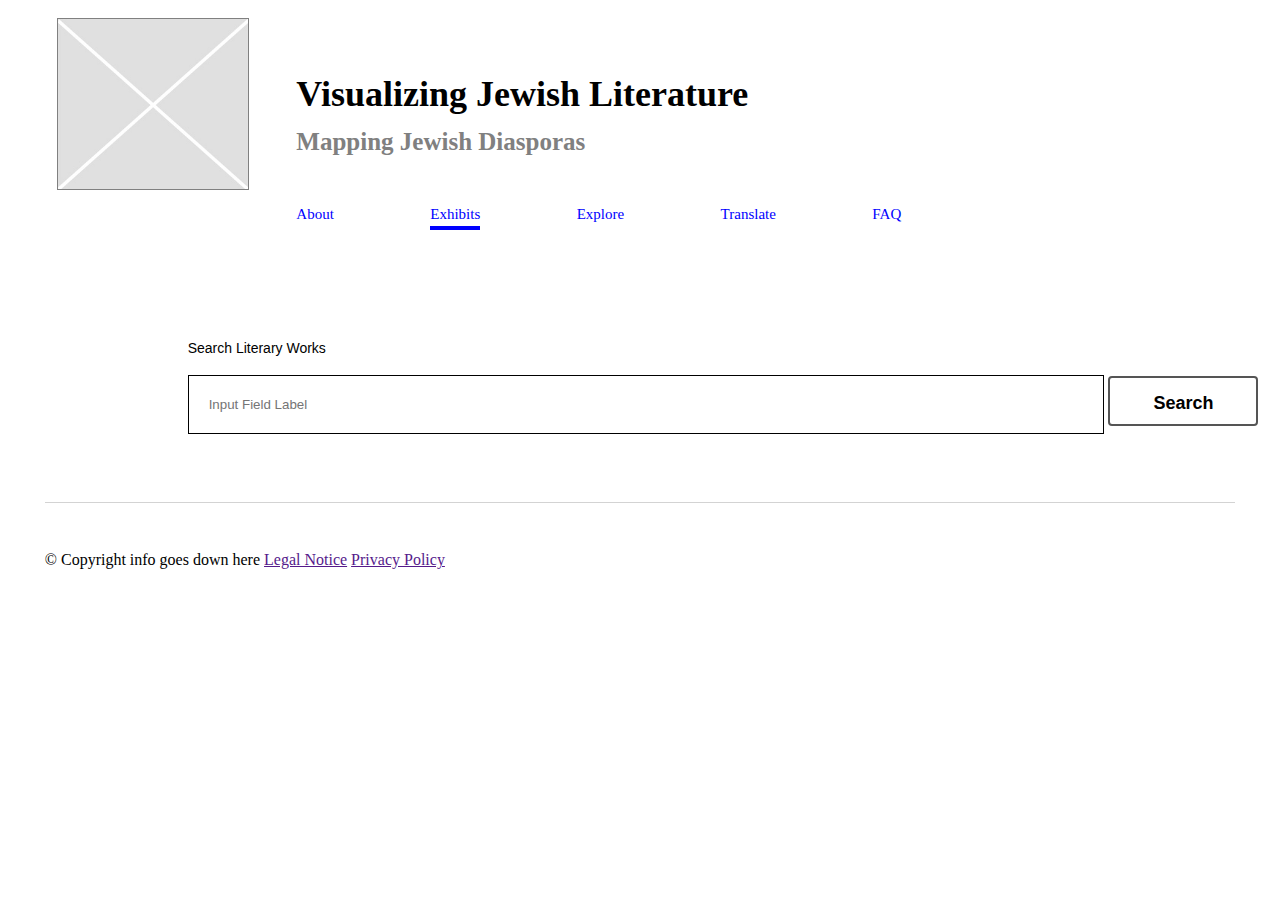
==== website/exhibits.html @ 2cd08a55 "Add files via upload" ====
<!doctype html>
<html lang="en">
  <head>
    <!-- Required meta tags -->
    <meta charset="utf-8">
    <meta name="viewport" content="width=device-width, initial-scale=1, shrink-to-fit=no">
    <!-- Add in key words and description! -->


    <!-- Bootstrap CSS -->
    <link rel="stylesheet" href="https://stackpath.bootstrapcdn.com/bootstrap/4.1.1/css/bootstrap.min.css" integrity="sha384-WskhaSGFgHYWDcbwN70/dfYBj47jz9qbsMId/iRN3ewGhXQFZCSftd1LZCfmhktB" crossorigin="anonymous">
    <title>Jewish Language Orthographies</title>
    <link rel="stylesheet" href="css/jewish_lang_orth.css">

    <!-- add an icon -->


  </head>
  <body>
    <header>
        <img class="top-right-image" src="images/placeholder-rectangle.jpg" alt="placeholder image">        
        <div class= "header-text">
            <h1>Visualizing Jewish Literature</h1>
            <h2>Mapping Jewish Diasporas</h2>        
            <nav>
                <a href="index.html">About</a>
                <a href="exhibits.html"class="active">Exhibits</a>
                <a href="explore.html">Explore</a>
                <a href="translate.html">Translate</a>
                <a href="faq.html">FAQ</a>
            </nav>
        </div>
    </header>
    <main>
        <div class="search-container">
            <p id="Search-Lit">Search Literary Works</p>
            <form action="/action_page.php">
                <input type="text" placeholder="Input Field Label" name="search">
                <button type="submit">Search</button>
            </form>
        </div>

    <hr>



    </main>


    <footer>
        <p>&copy; Copyright info goes down here     
        <a href="">   Legal Notice</a>     
        <a href="">   Privacy Policy</a></p>
    </footer>


        <!-- Optional JavaScript -->
    <!-- jQuery first, then Popper.js, then Bootstrap JS -->
    <script src="https://code.jquery.com/jquery-3.3.1.slim.min.js" integrity="sha384-q8i/X+965DzO0rT7abK41JStQIAqVgRVzpbzo5smXKp4YfRvH+8abtTE1Pi6jizo" crossorigin="anonymous"></script>
    <script src="https://cdnjs.cloudflare.com/ajax/libs/popper.js/1.14.3/umd/popper.min.js" integrity="sha384-ZMP7rVo3mIykV+2+9J3UJ46jBk0WLaUAdn689aCwoqbBJiSnjAK/l8WvCWPIPm49" crossorigin="anonymous"></script>
    <script src="https://stackpath.bootstrapcdn.com/bootstrap/4.1.1/js/bootstrap.min.js" integrity="sha384-smHYKdLADwkXOn1EmN1qk/HfnUcbVRZyYmZ4qpPea6sjB/pTJ0euyQp0Mk8ck+5T" crossorigin="anonymous"></script>


  </body>
</html>
---- website/css/jewish_lang_orth.css ----
body{
    margin: .5% 3.5% .5% 3.5%;
    padding: 0%;
    text-align: left;
}


header{
    display: inline-block;
    margin-bottom: 5%;
    width: 100%;
    height: 15%;
    padding: 5px, 1px;
}

h1{
    color: black;
/*  text-align: left;
*/  font-size: 36px;
 f
    font-weight: bold;

}

h2{
    color: black;
    text-align: left;
    font-size: 26px;
    font: "Helvetica";
    font-weight: bold;
    line-height: 1;
}

p{
    /*NEED A FONT AND SIZE!*/
}



img.top-right-image{
    display: inline-block;
    position: static;
    width: 190px;
    height: 170px;
    float: left;
    border: 1px solid grey;
    margin-top: 1%;
    margin-right: 4%;
    margin-left: 1%;
}



@media screen and (max-width: 600px){
    img.top-right-image{
        display: none;
    }
}

.header-text{
    position: static;
    line-height: 1.6;
    padding: 1%;
    padding-left: 8%;
    padding-top: 3%;
    text-align: left;
    font-size: 15px;
    left: 220px;
}

.header-text h1{
/*    font: 50pt;
*/    margin-bottom: 5px;
}

.header-text h2{
    margin-top: 5px;
    color: grey;
    font-size: 25px;
}

nav{
/*  float: left;
*/  /*width: 80%;*/
/*  margin-top: 2%;
*/  overflow: hidden;
}

nav a{
    color: Blue;
    text-decoration: none;
    height: 3%;
    display: inline-block;
    text-align: left;
    padding-left: 0%;
    padding-top: 3%;
    margin-right: 10%;
    cursor: pointer;
    font-size: 15px;
}


.active, nav a:hover{
    text-decoration: none;
    border-bottom: solid 4px;
/*    padding: .1em;
*/    color: blue;
}


.search-container{
    display: block;
    width: 100%;
    margin: 0 auto;
    position: static;
    padding-left: 12%;
}

p#Search-Lit{
    font-family: Verdana, Geneva, sans-serif;
    font-size: 14px;
    padding-bottom: .5%;
    padding-top: 2%;
    padding-left: 0%;
    text-align: left;
}

.search-container form{
    display: block;
    position: static;
    margin: 0 auto;
    padding-bottom: 5%;
}

.search-container input{
/*  margin: auto;
*/  width: 75%;
    height: 55px;
/*    padding: 10px;
*/  padding-left: 20px;
    border-color: black;
    border: 1px solid black;
/*    justify-content: center;
    align-items: center;*/
}

.search-container button{
    display: block;
    background-color: white;
    color: black;
    border: 2px solid #555555;
    height: 50px;
    width: 150px;
    font-weight: bold;
    font-size: 18px;
    border-radius: 4px;
/*    text-align: center;
*/
    padding: 15px 15px;
    display: inline-block;
    text-decoration: none;
}

hr{
    border: 0;
    clear:both;
    display:block;
    width: 100%;               
    background-color: LightGray;
    height: 1px;
}


.introduction{
    width: 90%;
    justify-content: left;
    text-align: left;
    padding-left: 8%;
    padding-bottom: 5%;
    padding-top: 3%;
}

p.larger-text{
    font-size: 16pt;
    line-height: 1.6;
    font-family: "Century Gothic", CenturyGothic, AppleGothic, sans-serif;
    width: 80%;
    padding-bottom: 3%;
}


.featured-boxes{
    display: inline-block;
    border: 1px solid lightgray;
    margin-bottom: 5%;
    /*margin-right: 0%; 
i need to adjust the body if i want it to take up whole width
 */
}


button{

    height: 55px;
    width: 150px;
    font-weight: bold;
    font-size: 18px;
    border-radius: 4px;
    text-align: center;
    padding: 15px 32px;
    display: inline-block;
    text-decoration: none;
}

.featured-boxes button{
    background-color: white;
    color: black;
    border: 2px solid #555555;
    height: 45px;
    width: 220px;
    font: "Helvetica";
    font-size: 14px;
    border-radius: 4px;
    text-align: center;
    padding: 10px 32px;
    text-decoration: none;
    margin-bottom: 7%;
}

.featured-odd{
    background-image: url(../images/placeholder-square.jpg);
    padding-right: 10%;
    text-align: left;
    padding-top: 5%;
}

.featured-odd h1{
    padding-left: 8%;
    padding-bottom: 3%;
    text-align: left;
}


.featured-odd p{
    padding-left: 8%;
    padding-bottom: 3%;
    text-align: left;
}

.featured-odd h1{
    font-size: 36pt;
}

.featured-odd button{
    margin-left: 8%;

}

.featured-even{
    display: inline-block;
    padding-left: 12%;
    justify-content: right;
    padding-right: 8%;
    text-align: right;
    padding-top: 5%;
    padding-bottom: 3%;
}

.featured-even h1{
    padding-bottom: 3%;
    text-align: right;  
    font-size: 36pt;
}

.featured-even p{
text-align: right;
    padding-bottom: 3%;
}



.abt-this-project-text{
/*    width: 60%;
*/    padding-left: 5%;
    margin-bottom: 5%;
}

.abt-this-project h2{
    width: 65%;
   font-family: "Helvetica Neue", Helvetica, Arial, sans-serif;
   font-size: 28pt;
    padding-top: 5%;
    padding-bottom: 3%;
}

.abt-this-project p{
    width: 65%;

    padding-left: 3%;
    padding-top: 0%;
    padding-bottom: 3%;
}

.abt-this-project img{
    display: inline;
    width: 130px;
    height: 130px;
    float: right;
    border: 1px solid grey;
    margin-right: 12%;
    margin-left: 5%;
}

@media screen and (max-width: 600px){
    .abt-this-project img{
        display: none;
    }
}

.bottom-nav nav{
/*  display: block;
*/  margin: 3%;

}

footer{
    width: 100%;
    display: inline-block;
    margin-top: 2%;
    margin-bottom: 0%;
    padding: 0%;
    text-align: left;


}
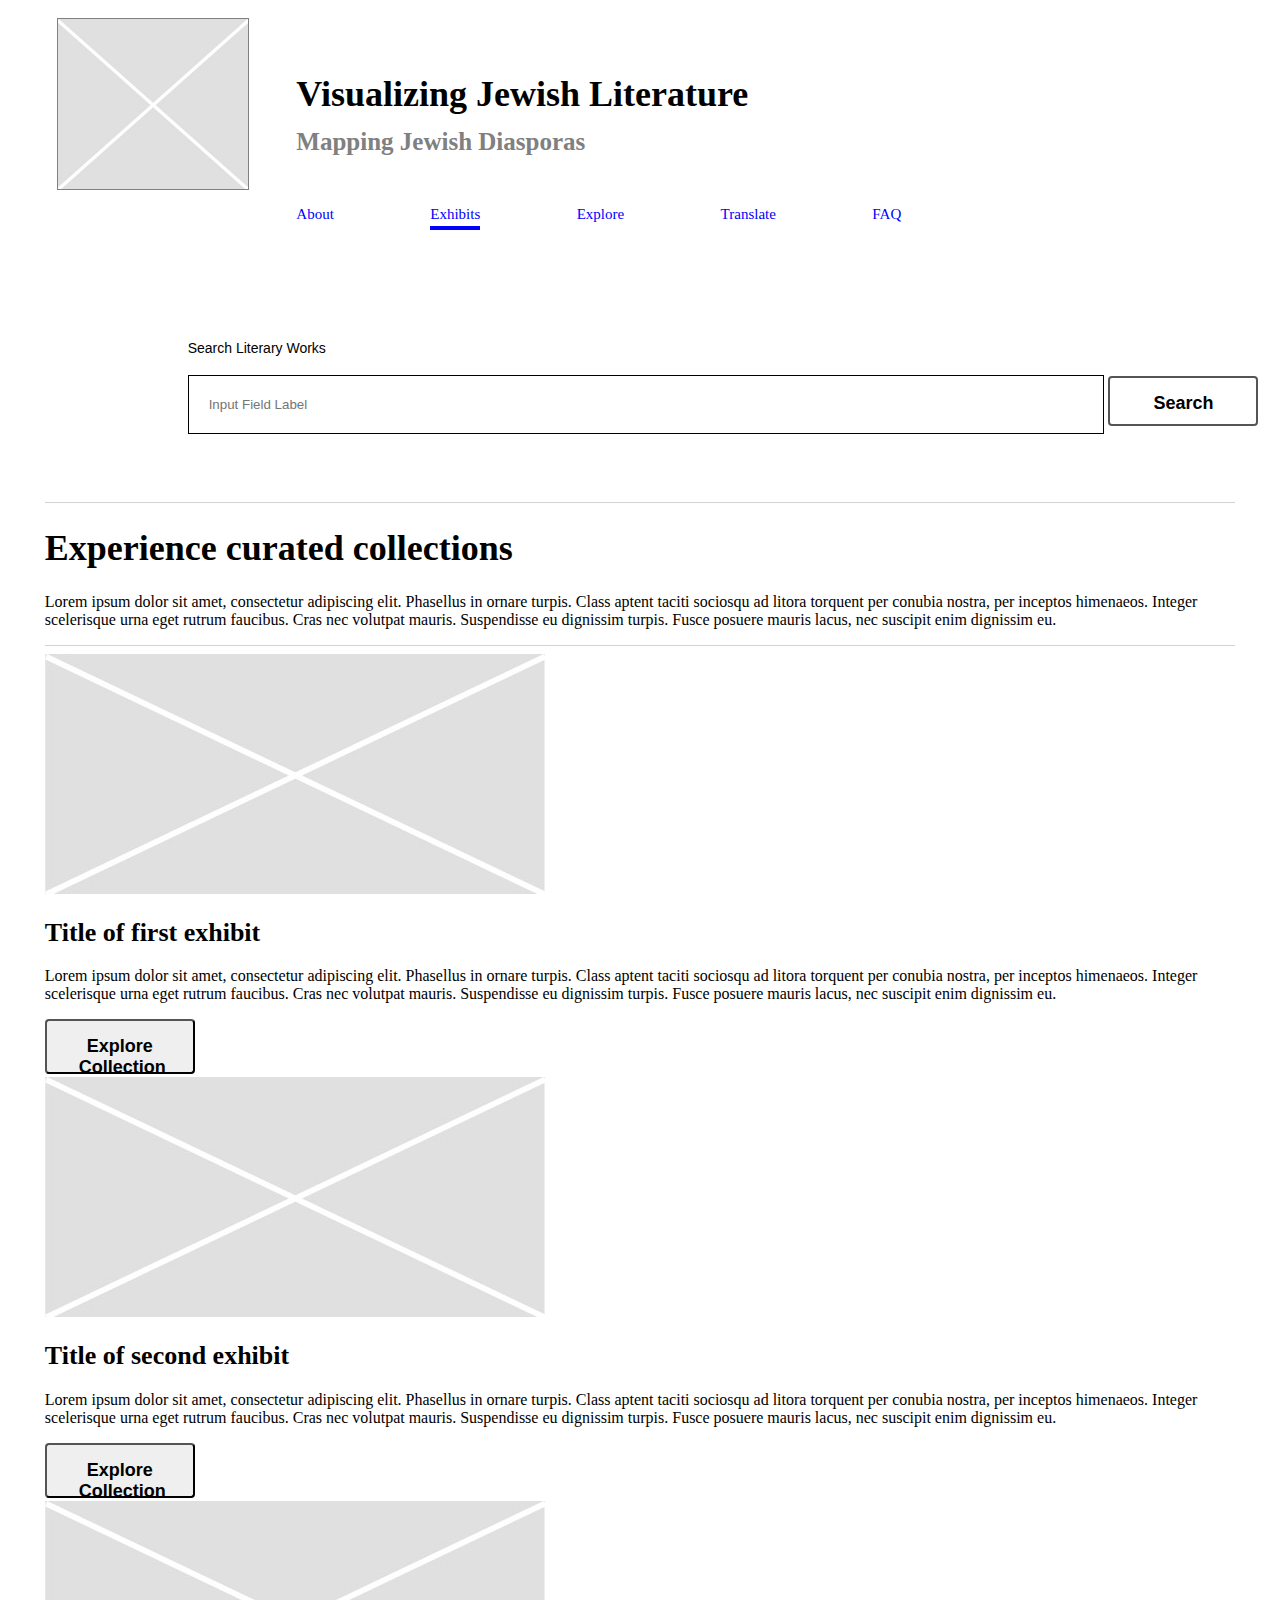
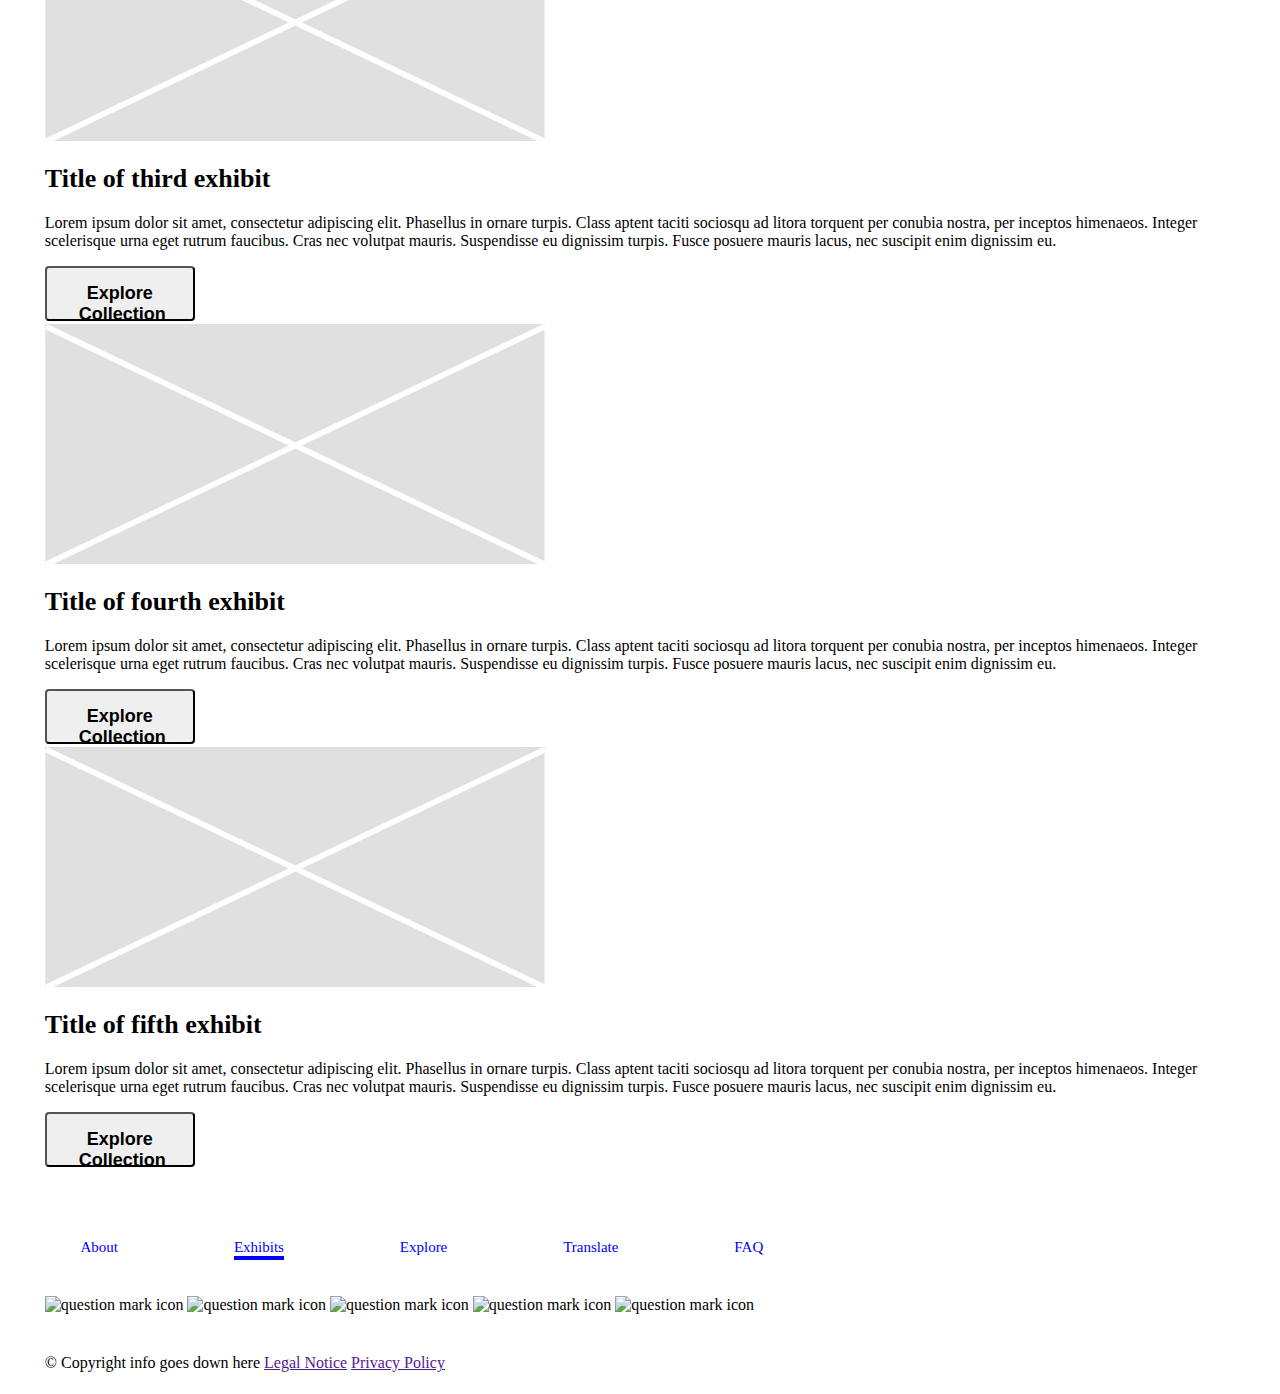
==== commit 31feb21a: "Completed Exhibits skeleton to match wireframe" ====
--- a/website/exhibits.html
+++ b/website/exhibits.html
@@ -1,6 +1,6 @@
 <!doctype html>
 <html lang="en">
-  <head>
+<head>
     <!-- Required meta tags -->
     <meta charset="utf-8">
     <meta name="viewport" content="width=device-width, initial-scale=1, shrink-to-fit=no">
@@ -14,9 +14,9 @@
 
     <!-- add an icon -->
 
+</head>
 
-  </head>
-  <body>
+<body>
     <header>
         <img class="top-right-image" src="images/placeholder-rectangle.jpg" alt="placeholder image">        
         <div class= "header-text">
@@ -24,7 +24,7 @@
             <h2>Mapping Jewish Diasporas</h2>        
             <nav>
                 <a href="index.html">About</a>
-                <a href="exhibits.html"class="active">Exhibits</a>
+                <a href="exhibits.html" class="active">Exhibits</a>
                 <a href="explore.html">Explore</a>
                 <a href="translate.html">Translate</a>
                 <a href="faq.html">FAQ</a>
@@ -42,11 +42,80 @@
 
     <hr>
 
+    <div class="experience-intro">
+        <h1>Experience curated collections</h1>
+        <p>Lorem ipsum dolor sit amet, consectetur adipiscing elit. Phasellus in ornare turpis. Class aptent taciti sociosqu ad litora torquent per conubia nostra, per inceptos himenaeos. Integer scelerisque urna eget rutrum faucibus. Cras nec volutpat mauris. Suspendisse eu dignissim turpis. Fusce posuere mauris lacus, nec suscipit enim dignissim eu.</p>
+    </div>
 
 
-    </main>
+    <hr>
 
 
+    <div class="exhibit-box-container">
+        <div class="exhibit-box">
+            <img src="images/placeholder-rectangle.jpg" alt="First exhibit box image">
+            <div class="exhibit-box-text">
+                <h2>Title of first exhibit</h2>
+                <p>Lorem ipsum dolor sit amet, consectetur adipiscing elit. Phasellus in ornare turpis. Class aptent taciti sociosqu ad litora torquent per conubia nostra, per inceptos himenaeos. Integer scelerisque urna eget rutrum faucibus. Cras nec volutpat mauris. Suspendisse eu dignissim turpis. Fusce posuere mauris lacus, nec suscipit enim dignissim eu.</p>
+            </div>
+            <button onclick="href='exhibits.html'" type="button">Explore Collection</button>
+        </div>
+        
+        <div class="exhibit-box">
+            <img src="images/placeholder-rectangle.jpg" alt="Second exhibit box image">
+            <div class="exhibit-box-text">
+                <h2>Title of second exhibit</h2>
+                <p>Lorem ipsum dolor sit amet, consectetur adipiscing elit. Phasellus in ornare turpis. Class aptent taciti sociosqu ad litora torquent per conubia nostra, per inceptos himenaeos. Integer scelerisque urna eget rutrum faucibus. Cras nec volutpat mauris. Suspendisse eu dignissim turpis. Fusce posuere mauris lacus, nec suscipit enim dignissim eu.</p>
+            </div>
+            <button onclick="href='exhibits.html'" type="button">Explore Collection</button>
+        </div>
+        
+        <div class="exhibit-box">
+            <img src="images/placeholder-rectangle.jpg" alt="Third exhibit box image">
+            <div class="exhibit-box-text">
+                <h2>Title of third exhibit</h2>
+                <p>Lorem ipsum dolor sit amet, consectetur adipiscing elit. Phasellus in ornare turpis. Class aptent taciti sociosqu ad litora torquent per conubia nostra, per inceptos himenaeos. Integer scelerisque urna eget rutrum faucibus. Cras nec volutpat mauris. Suspendisse eu dignissim turpis. Fusce posuere mauris lacus, nec suscipit enim dignissim eu.</p>
+            </div>
+            <button onclick="href='exhibits.html'" type="button">Explore Collection</button>
+        </div>
+
+        <div class="exhibit-box">
+            <img src="images/placeholder-rectangle.jpg" alt="Fourth exhibit box image">
+             <div class="exhibit-box-text">
+                <h2>Title of fourth exhibit</h2>
+                <p>Lorem ipsum dolor sit amet, consectetur adipiscing elit. Phasellus in ornare turpis. Class aptent taciti sociosqu ad litora torquent per conubia nostra, per inceptos himenaeos. Integer scelerisque urna eget rutrum faucibus. Cras nec volutpat mauris. Suspendisse eu dignissim turpis. Fusce posuere mauris lacus, nec suscipit enim dignissim eu.</p>
+            </div>
+            <button onclick="href='exhibits.html'" type="button">Explore Collection</button>
+        </div>
+
+        <div class="exhibit-box">
+            <img src="images/placeholder-rectangle.jpg" alt="Fifth exhibit box image">
+            <div class="exhibit-box-text">
+                <h2>Title of fifth exhibit</h2>
+                <p>Lorem ipsum dolor sit amet, consectetur adipiscing elit. Phasellus in ornare turpis. Class aptent taciti sociosqu ad litora torquent per conubia nostra, per inceptos himenaeos. Integer scelerisque urna eget rutrum faucibus. Cras nec volutpat mauris. Suspendisse eu dignissim turpis. Fusce posuere mauris lacus, nec suscipit enim dignissim eu.</p>
+            </div>
+            <button onclick="href='exhibits.html'" type="button">Explore Collection</button>
+        </div>
+    </div>
+
+        <div class="bottom-nav">
+            <nav>
+                <a href="index.html">About</a>
+                <a href="exhibits.html" class="active">Exhibits</a>
+                <a href="explore.html">Explore</a>
+                <a href="translate.html">Translate</a>
+                <a href="faq.html">FAQ</a>
+            </nav>
+            <div class="social-media-icons">
+                <img src="images/placeholder-question-mark.png" alt="question mark icon">
+                <img src="images/placeholder-question-mark.png" alt="question mark icon">
+                <img src="images/placeholder-question-mark.png" alt="question mark icon">
+                <img src="images/placeholder-question-mark.png" alt="question mark icon">
+                <img src="images/placeholder-question-mark.png" alt="question mark icon">
+            </div>
+        </div>
+
+    </main>
     <footer>
         <p>&copy; Copyright info goes down here     
         <a href="">   Legal Notice</a>     
@@ -54,7 +123,7 @@
     </footer>
 
 
-        <!-- Optional JavaScript -->
+    <!-- Optional JavaScript -->
     <!-- jQuery first, then Popper.js, then Bootstrap JS -->
     <script src="https://code.jquery.com/jquery-3.3.1.slim.min.js" integrity="sha384-q8i/X+965DzO0rT7abK41JStQIAqVgRVzpbzo5smXKp4YfRvH+8abtTE1Pi6jizo" crossorigin="anonymous"></script>
     <script src="https://cdnjs.cloudflare.com/ajax/libs/popper.js/1.14.3/umd/popper.min.js" integrity="sha384-ZMP7rVo3mIykV+2+9J3UJ46jBk0WLaUAdn689aCwoqbBJiSnjAK/l8WvCWPIPm49" crossorigin="anonymous"></script>
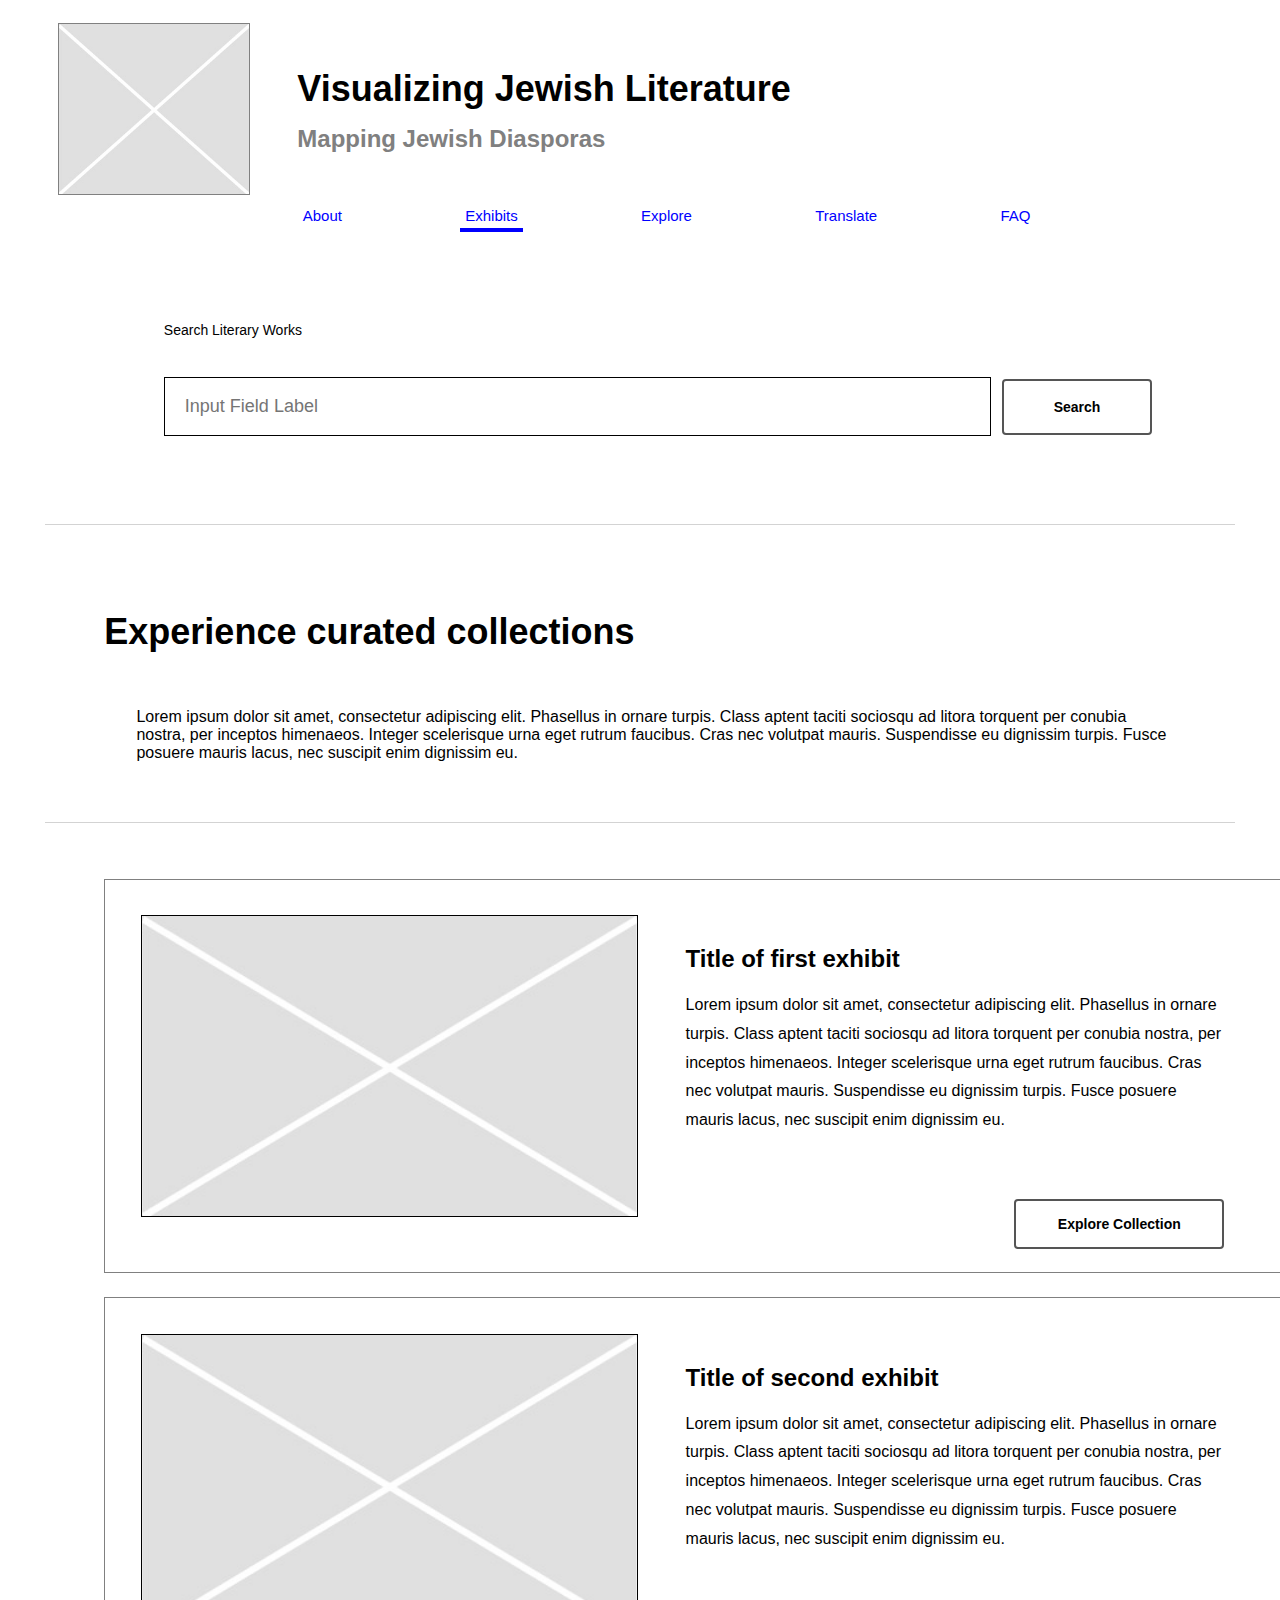
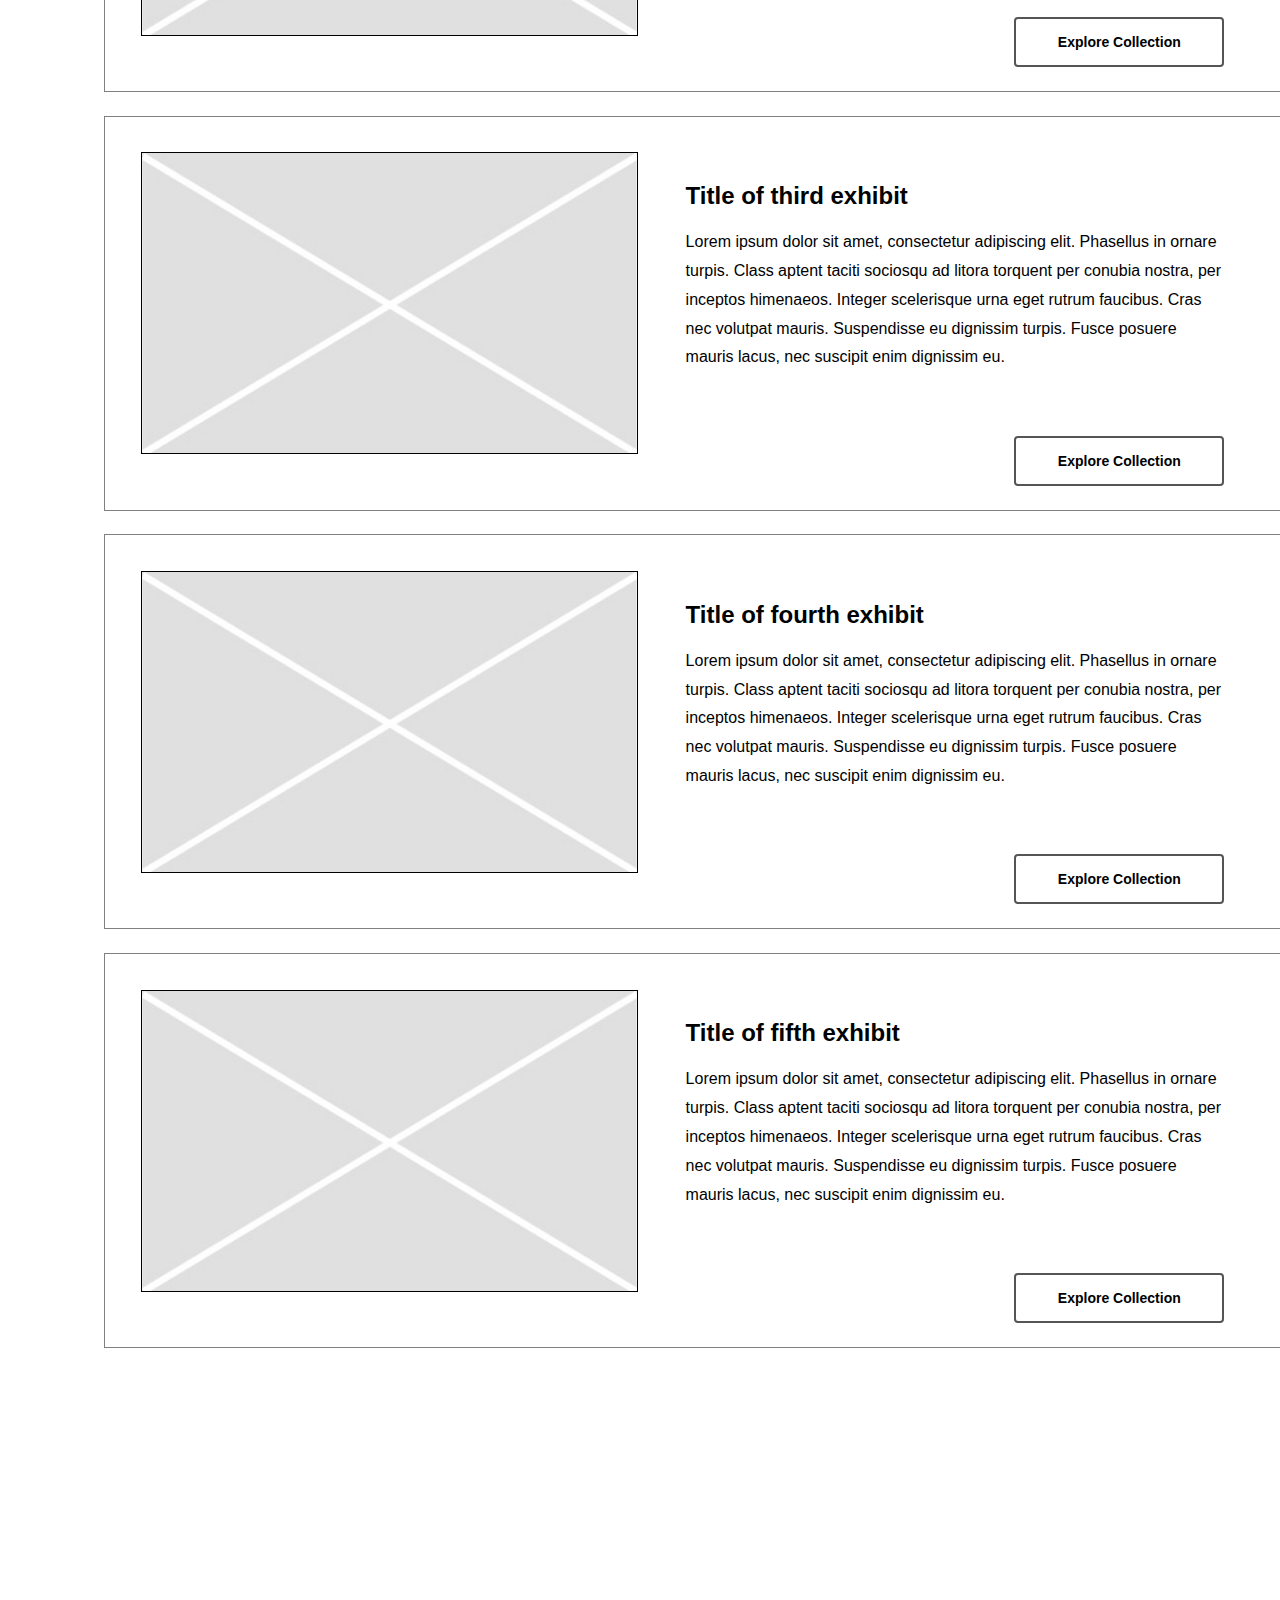
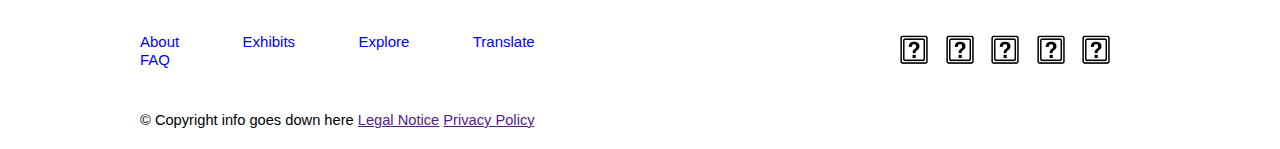
==== commit 2eace974: "increased responsiveness of headers" ====
--- a/website/exhibits.html
+++ b/website/exhibits.html
@@ -18,7 +18,7 @@
 
 <body>
     <header>
-        <img class="top-right-image" src="images/placeholder-rectangle.jpg" alt="placeholder image">        
+        <img class="top-left-image" src="images/placeholder-rectangle.jpg" alt="placeholder image">        
         <div class= "header-text">
             <h1>Visualizing Jewish Literature</h1>
             <h2>Mapping Jewish Diasporas</h2>        
--- a/website/css/jewish_lang_orth.css
+++ b/website/css/jewish_lang_orth.css
@@ -3,42 +3,39 @@
     margin: .5% 3.5% .5% 3.5%;
     padding: 0%;
     text-align: left;
-}
-
+    font-family: "Helvetica Neue", Helvetica, Arial, sans-serif;
+}
 
 header{
     display: inline-block;
     margin-bottom: 5%;
     width: 100%;
     height: 15%;
-    padding: 5px, 1px;
+    padding: 5px 1px;
 }
 
 h1{
     color: black;
-/*  text-align: left;
-*/  font-size: 36px;
- f
+    text-align: left;
+    font-size: 36px;
     font-weight: bold;
-
+    margin-bottom: 5px;
+    line-height: 1;
 }
 
 h2{
     color: black;
     text-align: left;
-    font-size: 26px;
-    font: "Helvetica";
-    font-weight: bold;
+    font-size: 24px;
     line-height: 1;
 }
 
 p{
-    /*NEED A FONT AND SIZE!*/
-}
-
-
-
-img.top-right-image{
+    font-size: 12pt;
+}
+
+
+img.top-left-image{
     display: inline-block;
     position: static;
     width: 190px;
@@ -51,9 +48,8 @@
 }
 
 
-
 @media screen and (max-width: 600px){
-    img.top-right-image{
+    img.top-left-image{
         display: none;
     }
 }
@@ -69,22 +65,9 @@
     left: 220px;
 }
 
-.header-text h1{
-/*    font: 50pt;
-*/    margin-bottom: 5px;
-}
 
 .header-text h2{
-    margin-top: 5px;
     color: grey;
-    font-size: 25px;
-}
-
-nav{
-/*  float: left;
-*/  /*width: 80%;*/
-/*  margin-top: 2%;
-*/  overflow: hidden;
 }
 
 nav a{
@@ -101,65 +84,71 @@
 }
 
 
-.active, nav a:hover{
+.header-text nav a{
+    padding-right: .5%;
+    padding-left: .5%
+
+}
+
+
+.active, .header-text nav a:hover{
     text-decoration: none;
     border-bottom: solid 4px;
-/*    padding: .1em;
-*/    color: blue;
+    color: blue;
 }
 
 
 .search-container{
-    display: block;
+    display: inline-block;
     width: 100%;
-    margin: 0 auto;
     position: static;
-    padding-left: 12%;
+    padding-left: 10%;
 }
 
 p#Search-Lit{
     font-family: Verdana, Geneva, sans-serif;
     font-size: 14px;
     padding-bottom: .5%;
-    padding-top: 2%;
+    padding-top: 0%;
     padding-left: 0%;
     text-align: left;
 }
 
+
 .search-container form{
-    display: block;
-    position: static;
-    margin: 0 auto;
+    display: table;
     padding-bottom: 5%;
+    float: none;
+    width: 90%;
+    vertical-align: middle;
 }
 
 .search-container input{
-/*  margin: auto;
-*/  width: 75%;
+    width: 75%;
     height: 55px;
-/*    padding: 10px;
-*/  padding-left: 20px;
+    padding-left: 20px;
     border-color: black;
     border: 1px solid black;
-/*    justify-content: center;
-    align-items: center;*/
+    font-size: 18px;
+    color: lightgray;
+    display: table-cell;
+    margin-right: 1%;
+
 }
 
 .search-container button{
-    display: block;
+    position: relative;
+    height: 56px;
+    width: 150px;
     background-color: white;
     color: black;
     border: 2px solid #555555;
-    height: 50px;
-    width: 150px;
     font-weight: bold;
-    font-size: 18px;
     border-radius: 4px;
-/*    text-align: center;
-*/
-    padding: 15px 15px;
-    display: inline-block;
     text-decoration: none;
+    display: table-cell;
+
+
 }
 
 hr{
@@ -172,9 +161,12 @@
 }
 
 
+
+
+/*############     ABOUT PAGE      #############*/
+
 .introduction{
     width: 90%;
-    justify-content: left;
     text-align: left;
     padding-left: 8%;
     padding-bottom: 5%;
@@ -189,114 +181,95 @@
     padding-bottom: 3%;
 }
 
-
 .featured-boxes{
     display: inline-block;
     border: 1px solid lightgray;
     margin-bottom: 5%;
-    /*margin-right: 0%; 
-i need to adjust the body if i want it to take up whole width
- */
-}
+    margin-right: 0%; 
+/*i need to adjust the body if i want it to take up whole width
+*/ 
+}
+
 
 
 button{
-
-    height: 55px;
-    width: 150px;
-    font-weight: bold;
-    font-size: 18px;
-    border-radius: 4px;
-    text-align: center;
-    padding: 15px 32px;
-    display: inline-block;
-    text-decoration: none;
-}
-
-.featured-boxes button{
     background-color: white;
     color: black;
     border: 2px solid #555555;
-    height: 45px;
-    width: 220px;
-    font: "Helvetica";
+    height: 50px;
+    width: 210px;
     font-size: 14px;
+    font-weight: bold;
     border-radius: 4px;
     text-align: center;
     padding: 10px 32px;
     text-decoration: none;
-    margin-bottom: 7%;
+    margin-top: 2%;
+    margin-bottom: 2%;
 }
 
 .featured-odd{
     background-image: url(../images/placeholder-square.jpg);
+
     padding-right: 10%;
     text-align: left;
     padding-top: 5%;
 }
 
-.featured-odd h1{
+.featured-odd-text{
     padding-left: 8%;
-    padding-bottom: 3%;
-    text-align: left;
-}
-
-
-.featured-odd p{
-    padding-left: 8%;
-    padding-bottom: 3%;
-    text-align: left;
-}
-
-.featured-odd h1{
-    font-size: 36pt;
-}
-
-.featured-odd button{
-    margin-left: 8%;
-
-}
+    padding-bottom: 0%;
+    text-align: left;
+/*    margin-left: 8%;
+*/    
+}
+
+.featured-odd h1, .featured-odd p{
+/*    padding-left: 8%;
+*/    padding-bottom: 3%;
+    text-align: left;
+}
+
+
 
 .featured-even{
     display: inline-block;
     padding-left: 12%;
-    justify-content: right;
     padding-right: 8%;
     text-align: right;
     padding-top: 5%;
-    padding-bottom: 3%;
 }
 
 .featured-even h1{
     padding-bottom: 3%;
     text-align: right;  
-    font-size: 36pt;
-}
+/*    font-size: 36pt;
+*/}
 
 .featured-even p{
-text-align: right;
+    text-align: right;
     padding-bottom: 3%;
 }
 
 
 
 .abt-this-project-text{
-/*    width: 60%;
-*/    padding-left: 5%;
+    width: 100%;
+    padding-left: 5%;
     margin-bottom: 5%;
 }
+
 
 .abt-this-project h2{
     width: 65%;
-   font-family: "Helvetica Neue", Helvetica, Arial, sans-serif;
    font-size: 28pt;
-    padding-top: 5%;
+    padding-top: 4%;
     padding-bottom: 3%;
 }
+
 
 .abt-this-project p{
     width: 65%;
-
     padding-left: 3%;
     padding-top: 0%;
     padding-bottom: 3%;
@@ -318,21 +291,159 @@
     }
 }
 
+.bottom-nav{
+    display: inline-block;
+    
+margin-top: 9%;
+    margin-left: 8%;
+    margin-bottom: 2%;
+    width: 90%;
+}
+
 .bottom-nav nav{
-/*  display: block;
-*/  margin: 3%;
-
+    float: left;
+    width: 50%;
+
+}
+.bottom-nav nav a{
+    text-decoration: none;
+    border: none;
+    display: inline;
+    margin-top: 8%;
+    padding-bottom: 2%;
+    margin-bottom: 3%;
+    margin-right: 11%;
+
+}
+
+.social-media-icons{
+    float: right;
+    width: 25%;
+    margin-right: 8%;
+    margin-top: 0px;
+}
+
+
+.social-media-icons img{
+    display: inline-block;
+    width: 12%;
+    float: right;
+    margin-right: 5%;
 }
 
 footer{
+    margin-left: 8%;
     width: 100%;
     display: inline-block;
-    margin-top: 2%;
     margin-bottom: 0%;
     padding: 0%;
-    text-align: left;
-
-
-}
-
-
+}
+
+footer p{
+    font-size: 11pt;
+}
+
+
+/*############     EXHIBITS PAGE      #############*/
+
+
+.experience-intro{
+    width: 90%;
+    padding-left: 5%;
+    margin-bottom: 5%;
+}
+
+.experience-intro h1{
+    width: 65%;
+    padding-top: 6%;
+    padding-bottom: 4%;
+}
+
+.experience-intro p{
+    padding-left: 3%;
+}
+
+
+.exhibit-box-container{
+    display: inline-block;
+    justify-content: center;
+    width: 100%;
+    height: 100%;
+    padding-left: 5%;
+    padding-right: 5%;
+    padding-top: 4%;
+    padding-bottom: 8%;
+    margin-bottom: 5%;
+}
+
+.exhibit-box{
+    display: inline-block;
+	border: 1px solid gray;
+    margin-bottom: 2%;
+	width: 100%;
+	height: auto;
+}
+
+.exhibit-box img{f
+    display: inline-block;
+    position: static;
+    float: left;
+    height: 300px;
+    width: 495px;
+    border: 1px solid black;
+    margin: 3%;
+    margin-right: 2%
+}
+
+
+@media screen and (max-width: 600px){
+    .exhibit-box img{
+        display: none;
+    }
+}
+
+
+
+.exhibit-box-text{
+    display: inline-block;
+    width: 45%;
+    margin-top: 4%;
+    margin-bottom: 2%;
+    margin-right: 3%;
+    margin-left: 2%;
+    line-height: 1.8;
+}
+
+.exhibit-box button{
+    float: right;
+    margin-right: 6%;
+    margin-left: 2%;
+    margin-top: 2%;
+}
+
+
+
+
+
+
+
+
+/*#################     EXPLORE  PAGE      ##################*/
+
+
+.embedded-map-container{
+	width: auto;
+	height: 700px;
+	margin: 8%;
+	border: 1px solid black;
+}
+
+
+
+
+
+
+
+/*#################   TRANSLATE PAGE    ##################*/
+
+
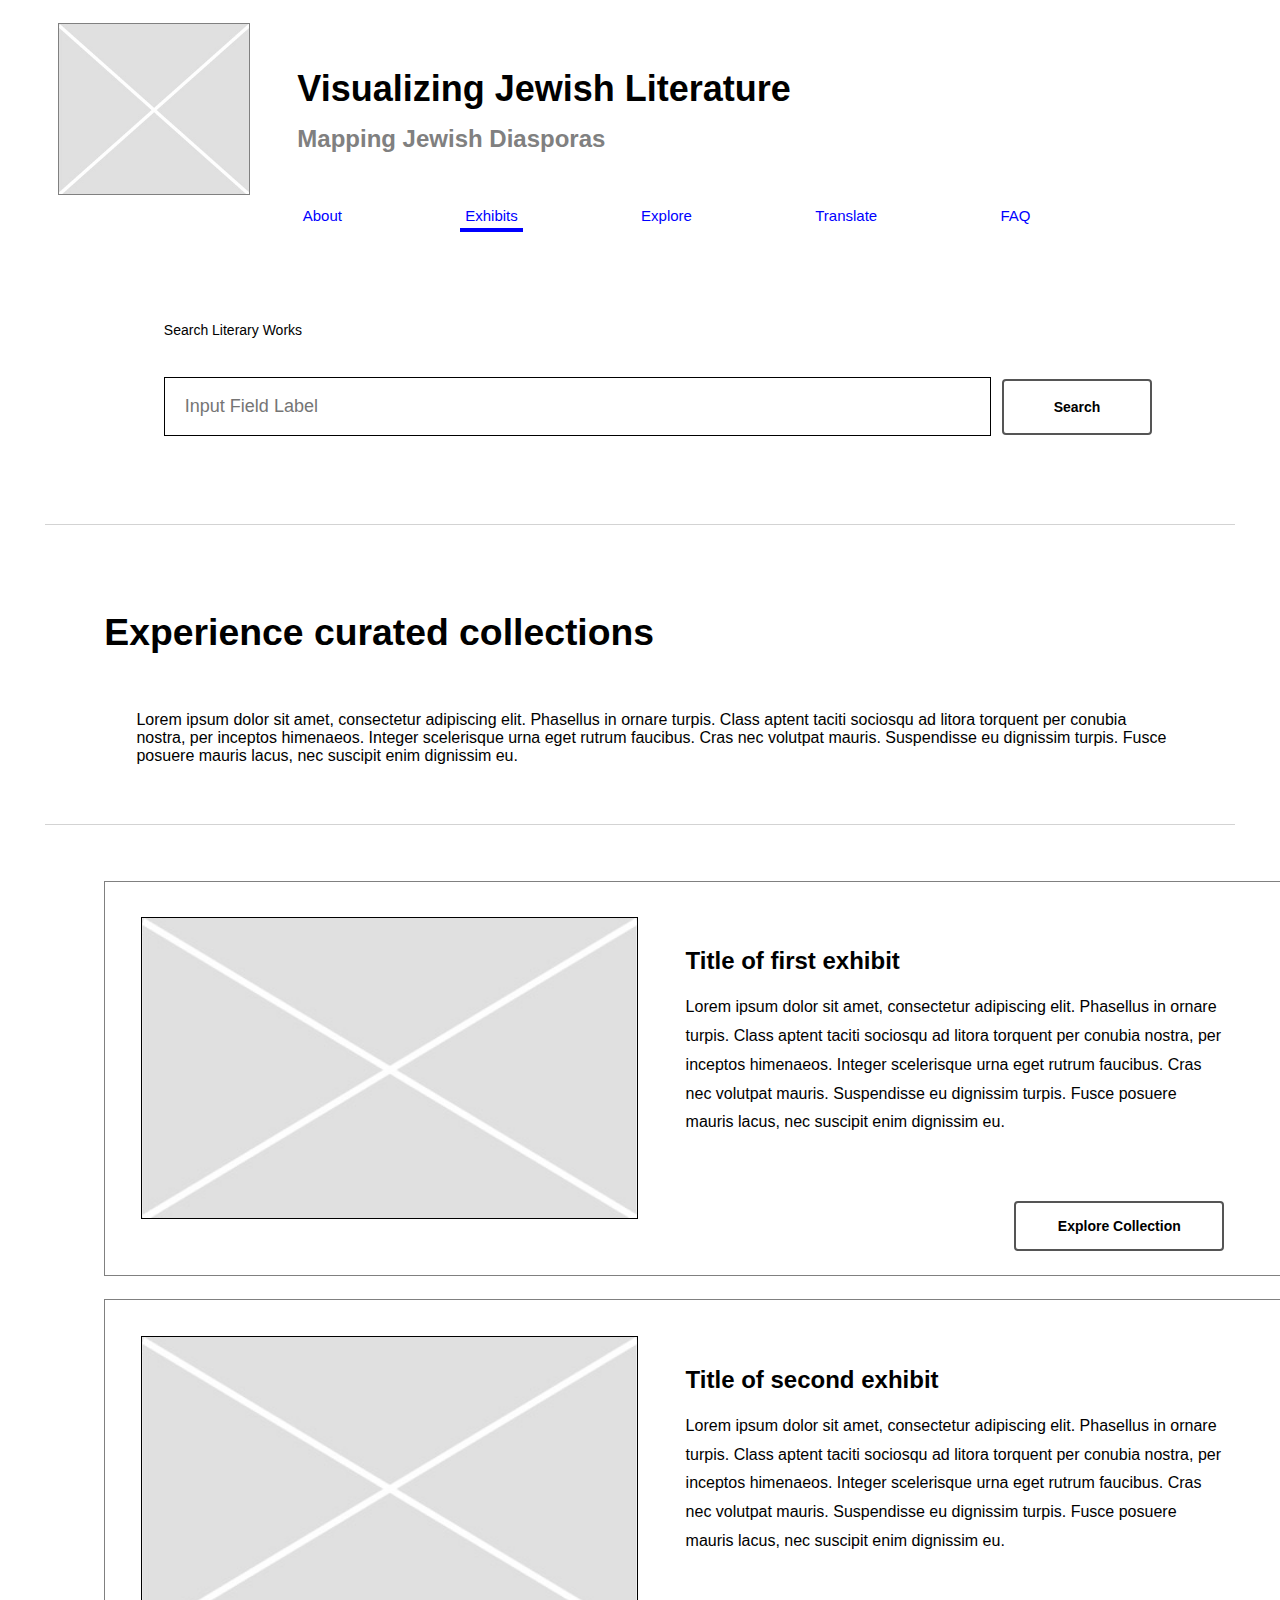
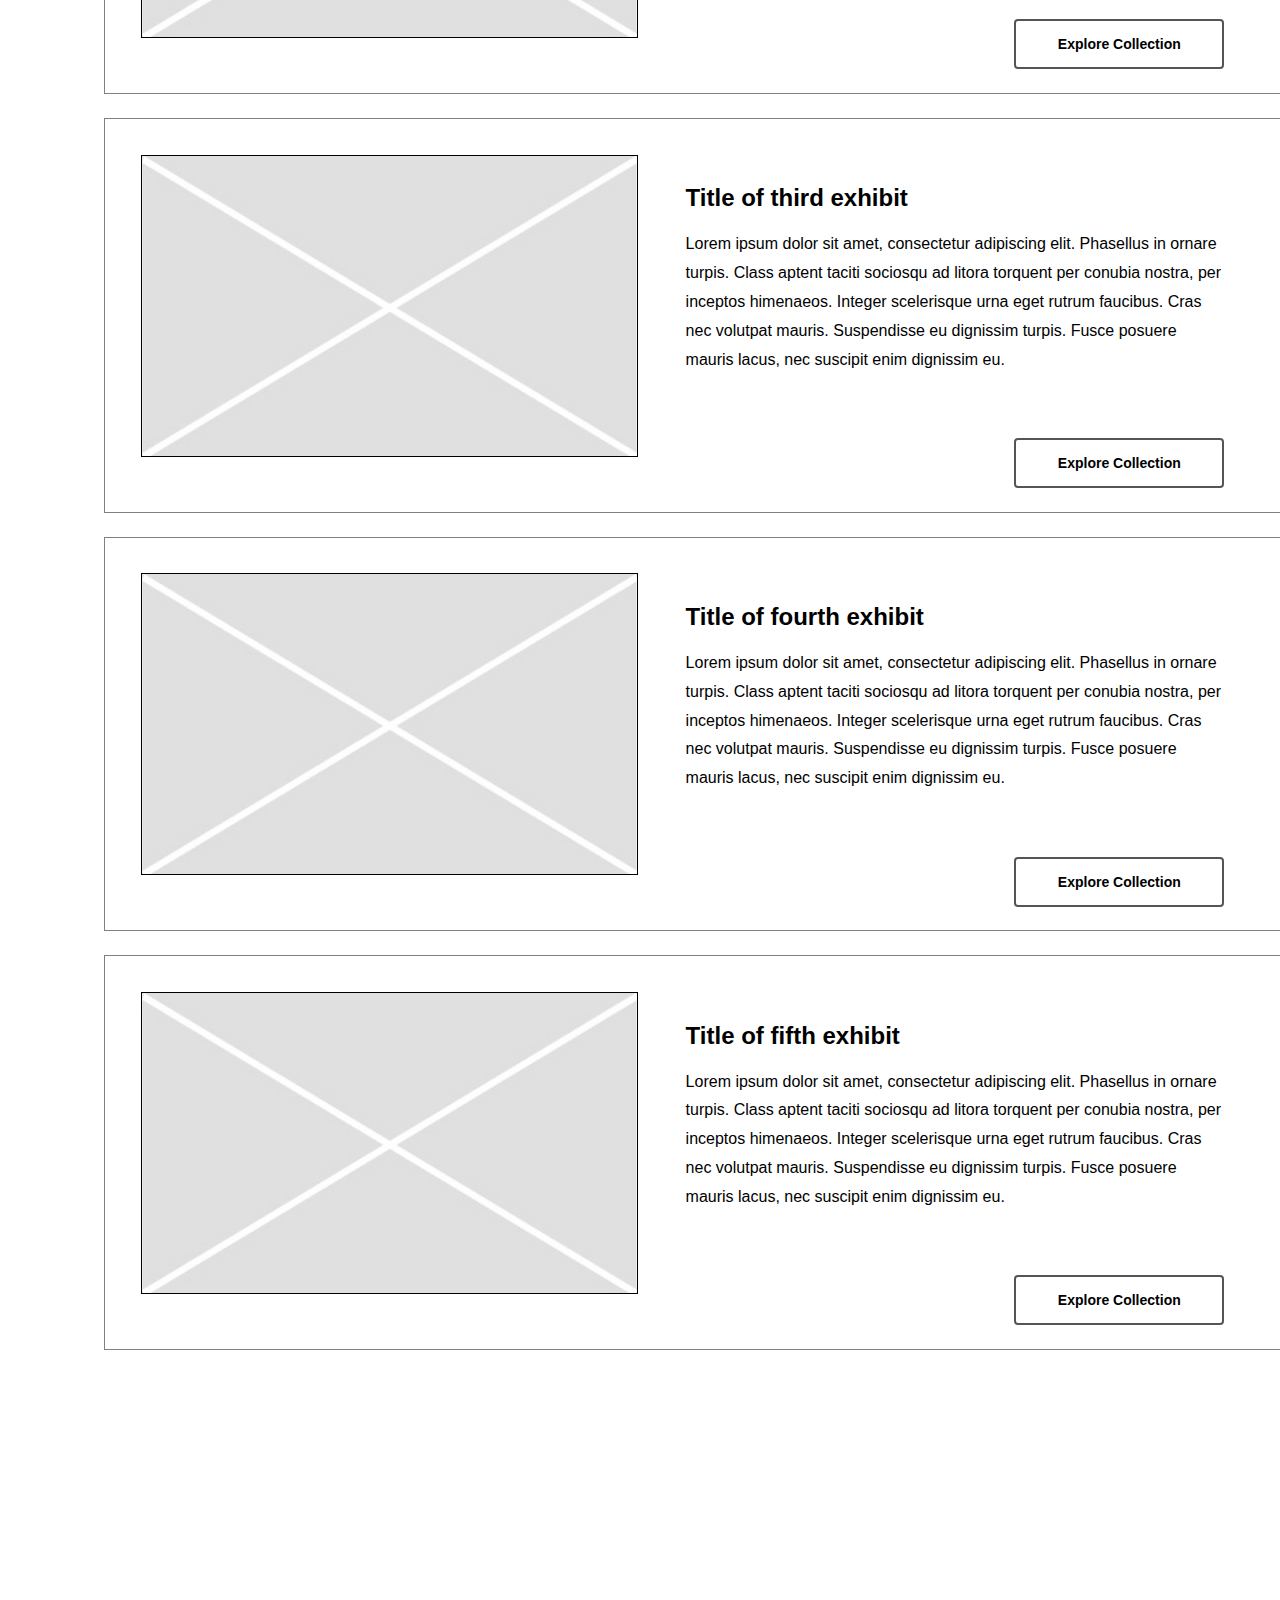
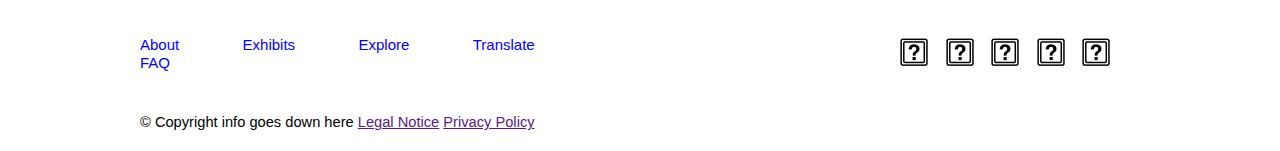
==== commit 987a963d: "unified font divs (namely, larger-text-h and larger-text-p); continued building translate page skele" ====
--- a/website/exhibits.html
+++ b/website/exhibits.html
@@ -43,7 +43,7 @@
     <hr>
 
     <div class="experience-intro">
-        <h1>Experience curated collections</h1>
+        <h1 class="larger-text-h">Experience curated collections</h1>
         <p>Lorem ipsum dolor sit amet, consectetur adipiscing elit. Phasellus in ornare turpis. Class aptent taciti sociosqu ad litora torquent per conubia nostra, per inceptos himenaeos. Integer scelerisque urna eget rutrum faucibus. Cras nec volutpat mauris. Suspendisse eu dignissim turpis. Fusce posuere mauris lacus, nec suscipit enim dignissim eu.</p>
     </div>
 
--- a/website/css/jewish_lang_orth.css
+++ b/website/css/jewish_lang_orth.css
@@ -173,7 +173,11 @@
     padding-top: 3%;
 }
 
-p.larger-text{
+
+
+/*This "larger text" serves as in intro in several sections*/
+
+p.larger-text-p{
     font-size: 16pt;
     line-height: 1.6;
     font-family: "Century Gothic", CenturyGothic, AppleGothic, sans-serif;
@@ -260,7 +264,7 @@
 }
 
 
-.abt-this-project h2{
+.larger-text-h{
     width: 65%;
    font-size: 28pt;
     padding-top: 4%;
@@ -444,6 +448,65 @@
 
 
 
+
 /*#################   TRANSLATE PAGE    ##################*/
 
-
+.translation-container{
+/*	display: inline-block;
+*/	width: auto;
+	height: auto;
+	margin: 5%;
+	padding: 3%;
+	border: 1px solid black;
+}
+
+.translation-container h1{
+	width: 65%;
+   	font-size: 28pt;
+    padding-top: 4%;
+    padding-bottom: 3%;
+}
+
+.translation-boxes{
+	display: inline-block;
+	width: 100%;
+	margin: 3%;
+}
+
+.translation-boxes h3{
+	padding-top: 1%;
+	padding-bottom: 1%;
+	font-size: 11pt;
+}
+
+.single-translation-box{
+	display: inline-block;
+	width: 27%;
+	margin: 1%;
+	padding: 1%;
+}
+
+.single-translation-box img{
+	width: 100%;
+}
+
+
+.how-it-works-container{
+	width: auto;
+	height: auto;
+	margin: 5%;
+	padding: 3%;
+	border: 1px solid black;
+}
+
+
+.how-it-works-container .larger-text-p{
+    padding-left: 3%;
+}
+
+
+
+
+
+
+
